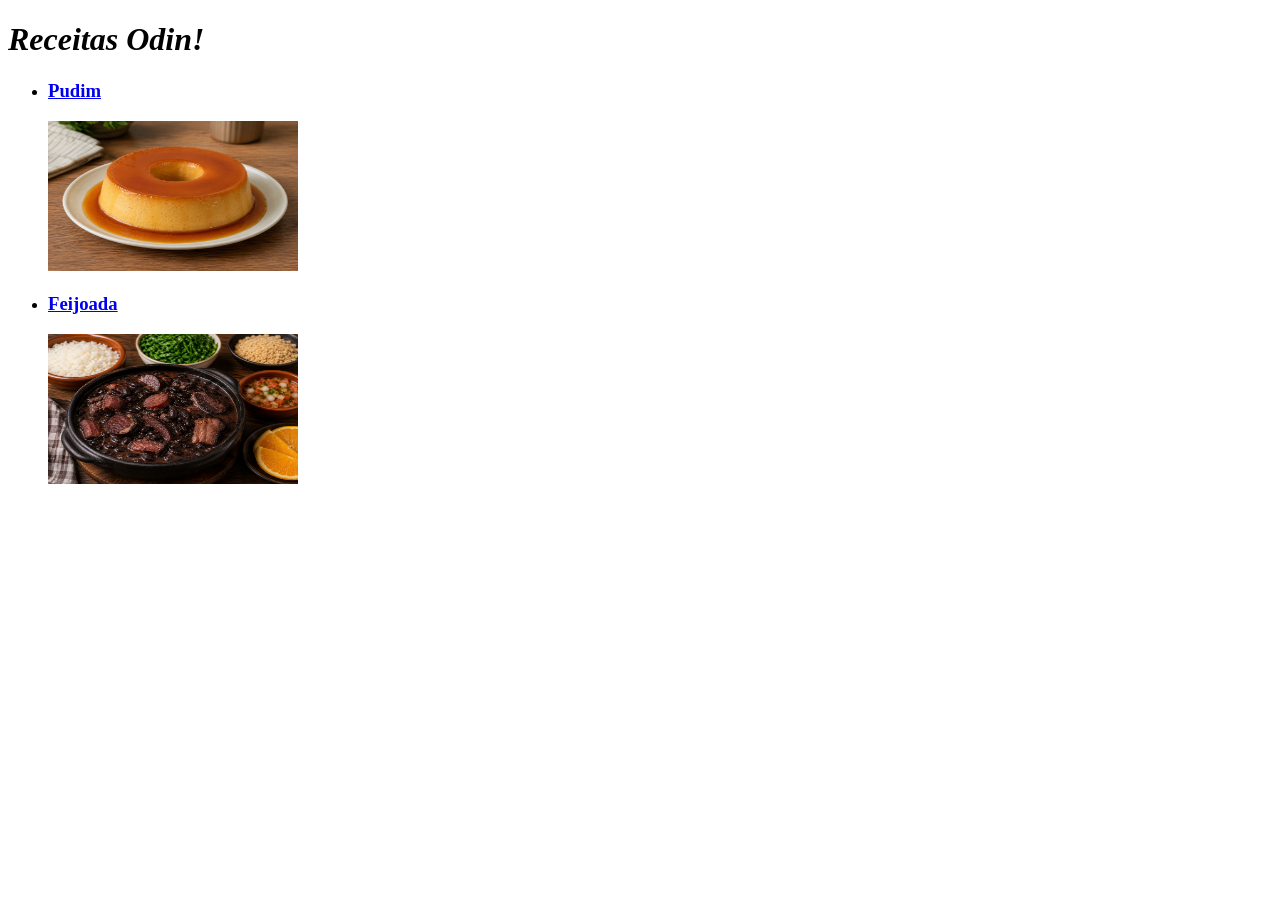
==== index.html @ 7223d2e2 "Index and two other recipes pages" ====
<!DOCTYPE html>
<html>
  <head>
    <meta charset="UTF-8">
    <title>Odin Recipes</title>
  </head>
  <body>
    <h1><em>Receitas Odin!</em></h1>
    <ul>
      <li>
        <a href="recipes/pudim.html">
          <h3>Pudim</h3>
          <img src="images/pudim.png" width="250px" height="150px">
        </a>
      </li>

      <li>
        <a href="recipes/feijoada.html">
          <h3>Feijoada</h3>
          <img src="images/feijoada.png" width="250px" height="150px">
        </a>
      </li>
    </ul>


  </body>
</html>
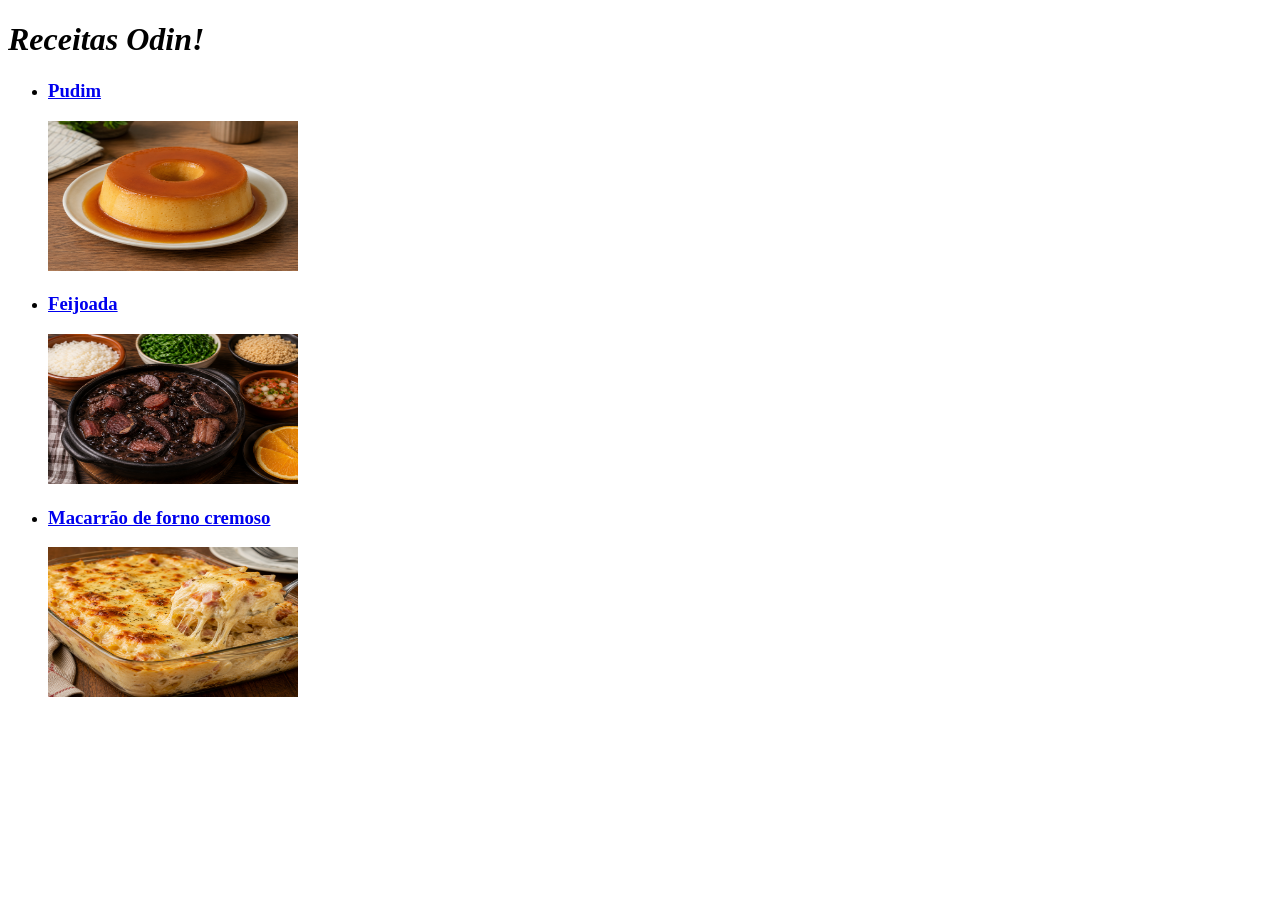
==== commit 6d7918bf: "Added macarrao recipe" ====
--- a/index.html
+++ b/index.html
@@ -13,15 +13,18 @@
           <img src="images/pudim.png" width="250px" height="150px">
         </a>
       </li>
-
       <li>
         <a href="recipes/feijoada.html">
           <h3>Feijoada</h3>
           <img src="images/feijoada.png" width="250px" height="150px">
         </a>
       </li>
+      <li>
+        <a href="recipes/macarrao.html">
+          <h3>Macarrão de forno cremoso</h3>
+          <img src="images/macarrao.png" width="250px" height="150px">
+        </a>
+      </li>
     </ul>
-
-
   </body>
 </html>
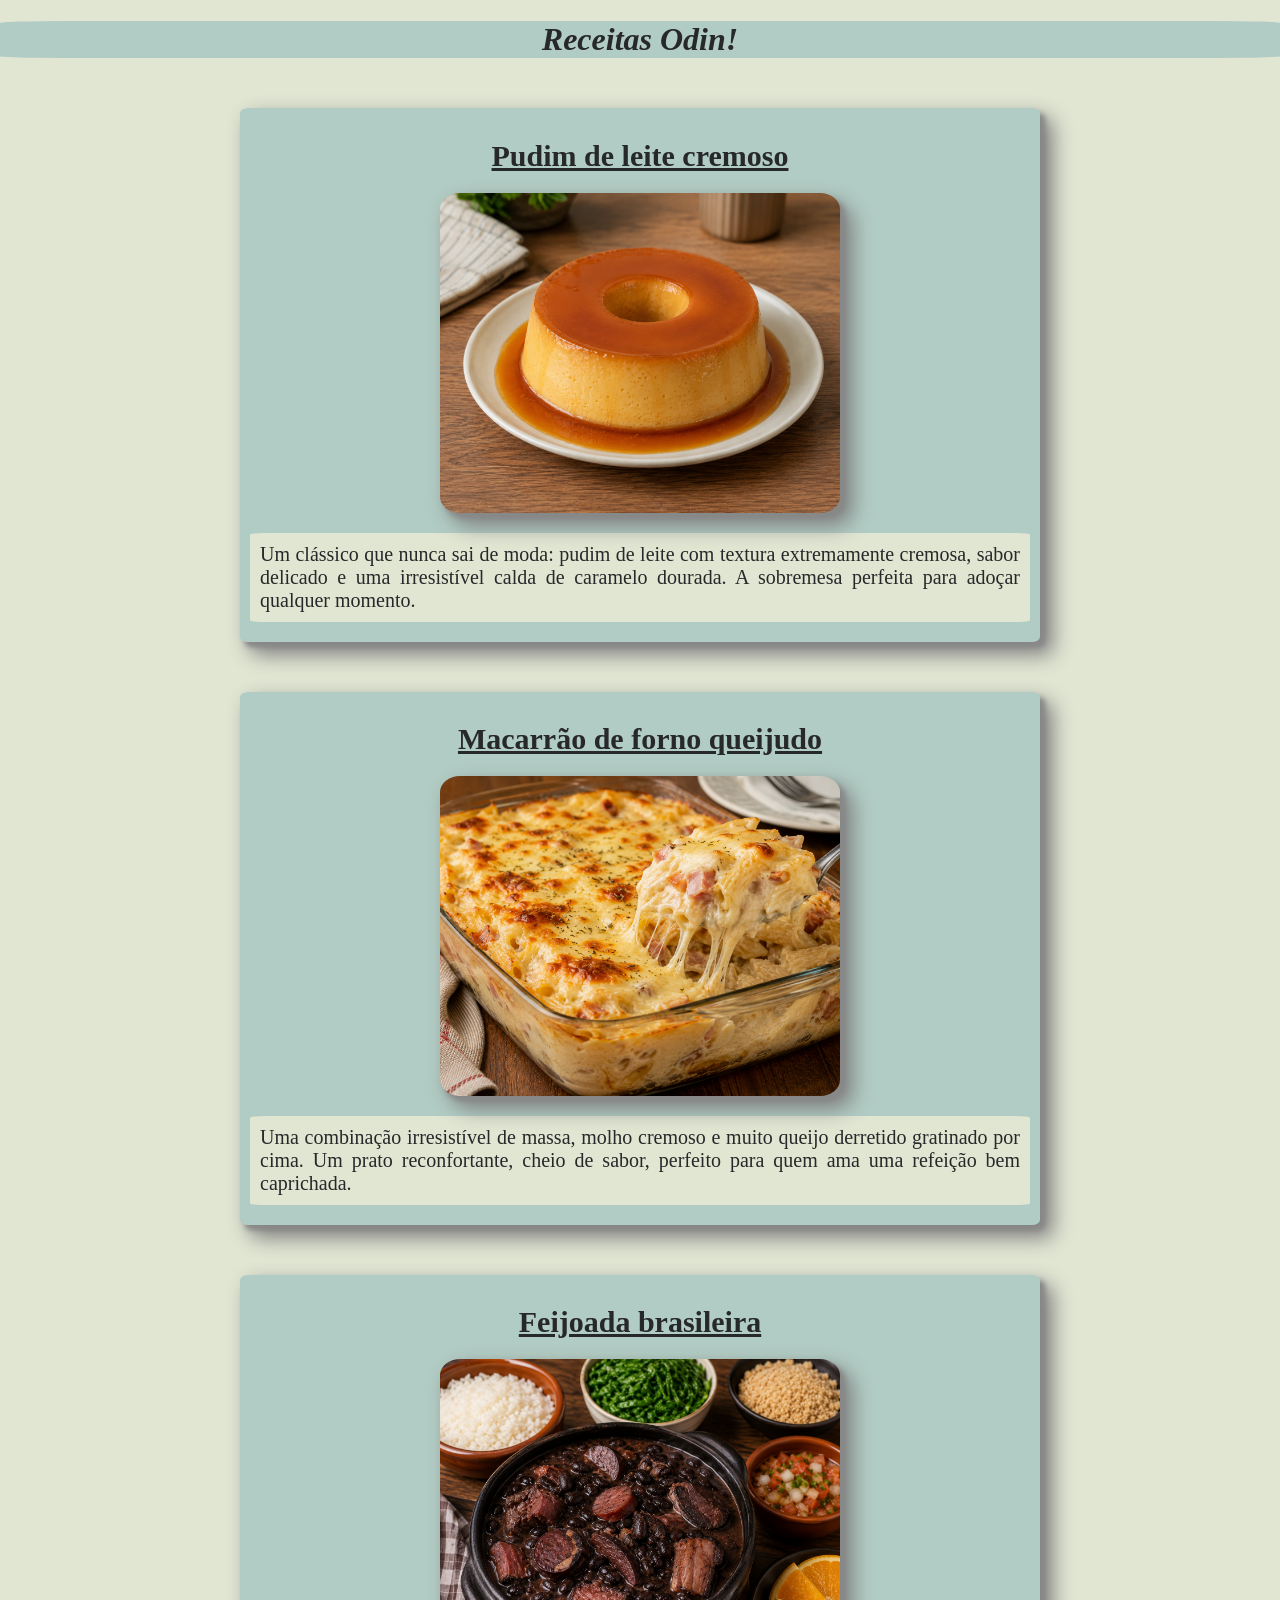
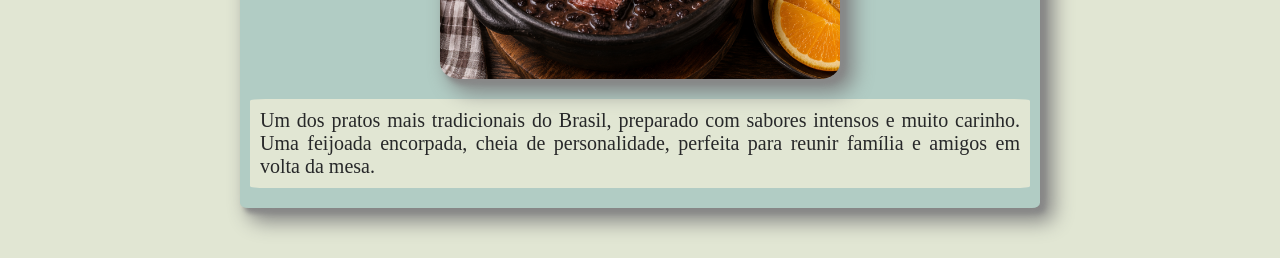
==== commit 3ee83f71: "added styling added recipe-page-style.css style file for recipes and index-page-style.css for the in" ====
--- a/index.html
+++ b/index.html
@@ -2,29 +2,39 @@
 <html>
   <head>
     <meta charset="UTF-8">
+    <link rel="stylesheet" type="text/css" href="index-page-style.css">
     <title>Odin Recipes</title>
   </head>
+
   <body>
-    <h1><em>Receitas Odin!</em></h1>
-    <ul>
-      <li>
-        <a href="recipes/pudim.html">
-          <h3>Pudim</h3>
-          <img src="images/pudim.png" width="250px" height="150px">
-        </a>
-      </li>
-      <li>
-        <a href="recipes/feijoada.html">
-          <h3>Feijoada</h3>
-          <img src="images/feijoada.png" width="250px" height="150px">
-        </a>
-      </li>
-      <li>
-        <a href="recipes/macarrao.html">
-          <h3>Macarrão de forno cremoso</h3>
-          <img src="images/macarrao.png" width="250px" height="150px">
-        </a>
-      </li>
-    </ul>
+    <div id="menu">
+      <h1 class="title"><em>Receitas Odin!</em></h1>
+    </div>
+
+    <div class="recipe-card">
+      <a href="recipes/pudim.html">
+        <h1 class="title">Pudim de leite cremoso</h1>
+        <img src="images/pudim.png" class="card-image">
+        <p class="description">Um clássico que nunca sai de moda: pudim de leite com textura extremamente cremosa, sabor
+          delicado e uma irresistível calda de caramelo dourada. A sobremesa perfeita para adoçar qualquer momento.</p>
+      </a>
+    </div>
+
+    <div class="recipe-card">
+      <a href="recipes/macarrao.html">
+        <h1 class="title">Macarrão de forno queijudo</h1>
+        <img src="images/macarrao.png" class="card-image">
+        <p class="description">Uma combinação irresistível de massa, molho cremoso e muito queijo derretido gratinado por
+          cima. Um prato reconfortante, cheio de sabor, perfeito para quem ama uma refeição bem caprichada.</p>
+      </a>
+    </div>
+    <div class="recipe-card">
+      <a href="recipes/feijoada.html">
+        <h1 class="title">Feijoada brasileira</h1>
+        <img src="images/feijoada.png" class="card-image">
+        <p class="description">Um dos pratos mais tradicionais do Brasil, preparado com sabores intensos e muito carinho.
+          Uma feijoada encorpada, cheia de personalidade, perfeita para reunir família e amigos em volta da mesa.</p>
+      </a>
+    </div>
   </body>
-</html>
+</html>
--- a/index-page-style.css
+++ b/index-page-style.css
@@ -0,0 +1,59 @@
+html,
+body {
+    background-color: #e1e6d3;
+    margin: 0;
+}
+
+a {
+    text-decoration: none;
+}
+
+#menu {
+    background-color: #b1ccc4;
+    border-radius: 5%;
+    width: 100%;
+}
+
+.recipe-card {
+    width: 800px;
+    margin: 50px auto;
+    padding-bottom: 10px;
+    padding-top: 10px;
+    background-color: #b1ccc4;
+    box-shadow: 5px 5px 5px #888888;
+    filter: drop-shadow(8px 8px 10px gray);
+    border-radius: 1%;
+}
+
+.title {
+    text-align: center;
+    color: #272829;
+    font-family: Geneva, Verdana;
+
+}
+
+.recipe-card .title {
+    text-decoration: underline;
+    font-size: 30px;
+    font-weight: bolder;
+}
+
+.recipe-card .card-image {
+    width: 50%;
+    display: block;
+    margin: 10px auto;
+    box-shadow: 5px 5px 5px #888888;
+    filter: drop-shadow(8px 8px 10px gray);
+    border-radius: 5%;
+}
+
+.recipe-card .description {
+    background-color: #e1e6d3;
+    color: #272829;
+    padding: 10px;
+    border-radius: 2%;
+    margin: 10px;
+    margin-top: 20px;;
+    text-align: justify;
+    font-size: 20px;
+}
